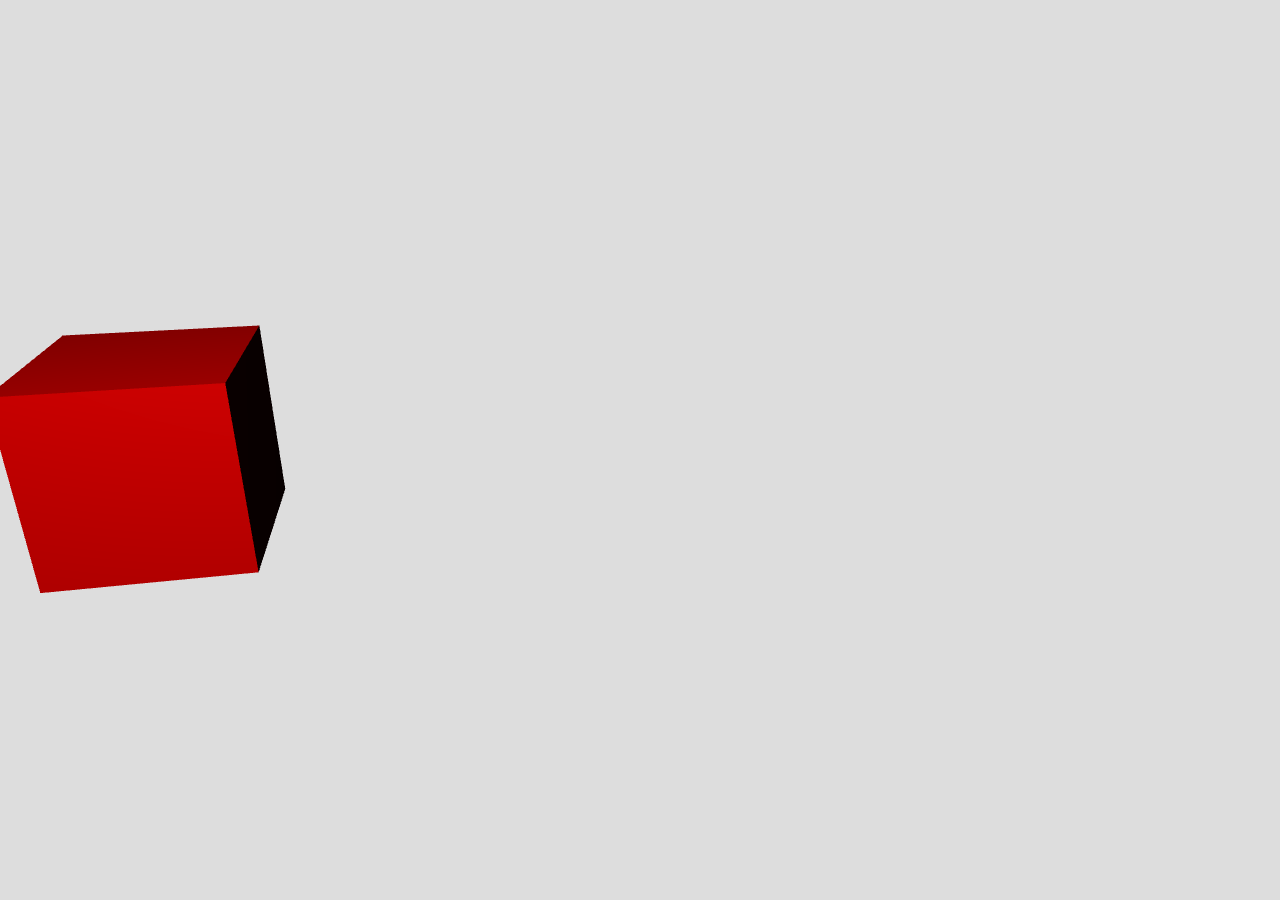
==== Javascript/index.html @ 14543d33 "Add files via upload" ====
<!DOCTYPE html>
<html>
<head>
	<meta charset="utf-8">
	<title>z 1</title>
	<style>
		body { margin: 0; padding: 0; font-size: 0; }
		canvas { width: 100%; height: 100%; }
	</style>
</head>
<body>
<script src="js/three.min.js"></script>
<script>
	var WIDTH = window.innerWidth;
	var HEIGHT = window.innerHeight;

document.addEventListener('keydown',onDocumentKeyDown,false);
document.addEventListener('keyup',onDocumentKeyUp,false);
var ROTATOR_X = 0;
var ROTATOR_Z = 0;
var STEP = 0.1;
var SPEED_X = 0;
var SPEED_Z = 0;
var MAX_SPEED = 1;

function speedUp(speed) {
	return speed < MAX_SPEED ? speed + STEP : speed;
}

function speedDown(speed) {
	return speed > -MAX_SPEED ? speed - STEP : speed;
}

function rotateY(rotator_x){
	if (rotator_x > 0) return 0.05;
	else if (rotator_x < 0) return -0.05;
	return 0;
}

function calculateSpeed(speed, rotator){
	if(rotator == 1){
		speed = speedUp(speed);
	}
	else if(rotator == -1){
		speed = speedDown(speed);
	}
	else {
		speed -= 0.05 * speed;
		if(Math.abs(speed) < 0.1) speed = 0;
	}
	return speed;
}

function onDocumentKeyDown(event){
	event = event || window.event;
	var keycode = event.keyCode;
	switch(keycode){
		case 37:
			console.log("left down");
			ROTATOR_X = -1;
			break;
		case 38:
			console.log("up down");
			ROTATOR_Z = -1
			break;
		case 39:
			console.log("right down");
			ROTATOR_X = 1;
			break;
		case 40:
			console.log("down down" );
			ROTATOR_Z = 1
			break;
		}
	}
	function onDocumentKeyUp(event){
		event = event || window.event;
		var keycode = event.keyCode;
		switch(keycode){
			case 37:
				console.log("left up");
				ROTATOR_X = 0;
				break;
			case 38:
				console.log("up up");
				ROTATOR_Z = 0
				break;
			case 39:
				console.log("right up");
				ROTATOR_X = 0;
				break;
			case 40:
				console.log("down up" );
				ROTATOR_Z = 0;
				break;
			}
		}



	var renderer = new THREE.WebGLRenderer({antialias:true});
	renderer.setSize(WIDTH, HEIGHT);
	renderer.setClearColor(0xDDDDDD, 1);
	document.body.appendChild(renderer.domElement);

	var scene = new THREE.Scene();

	var camera = new THREE.PerspectiveCamera(50, WIDTH/HEIGHT, 0.1, 10000);
	camera.position.z = 50;
	scene.add(camera);

	var boxGeometry = new THREE.BoxGeometry(10, 10, 10);
	var phongMaterial = new THREE.MeshPhongMaterial({color: 0xFF0000});
	var cube = new THREE.Mesh(boxGeometry, phongMaterial);
	cube.position.x = -25;
	cube.rotation.set(0.4, 0.2, 0);
	scene.add(cube);

	var light = new THREE.PointLight(0xFFFFFF);
	light.position.set(-10, 15, 50);
	scene.add(light);

	var t = 0;
	function render() {
		t += 0.01;
		requestAnimationFrame(render);
		SPEED_X = calculateSpeed(SPEED_X, ROTATOR_X)
		SPEED_Z = calculateSpeed(SPEED_Z, ROTATOR_Z)
		cube.position.z += SPEED_Z;
        cube.position.x += SPEED_X;
		cube.rotation.y += rotateY(SPEED_X);
		renderer.render(scene, camera);
	}
	render();
</script>
</body>
</html>
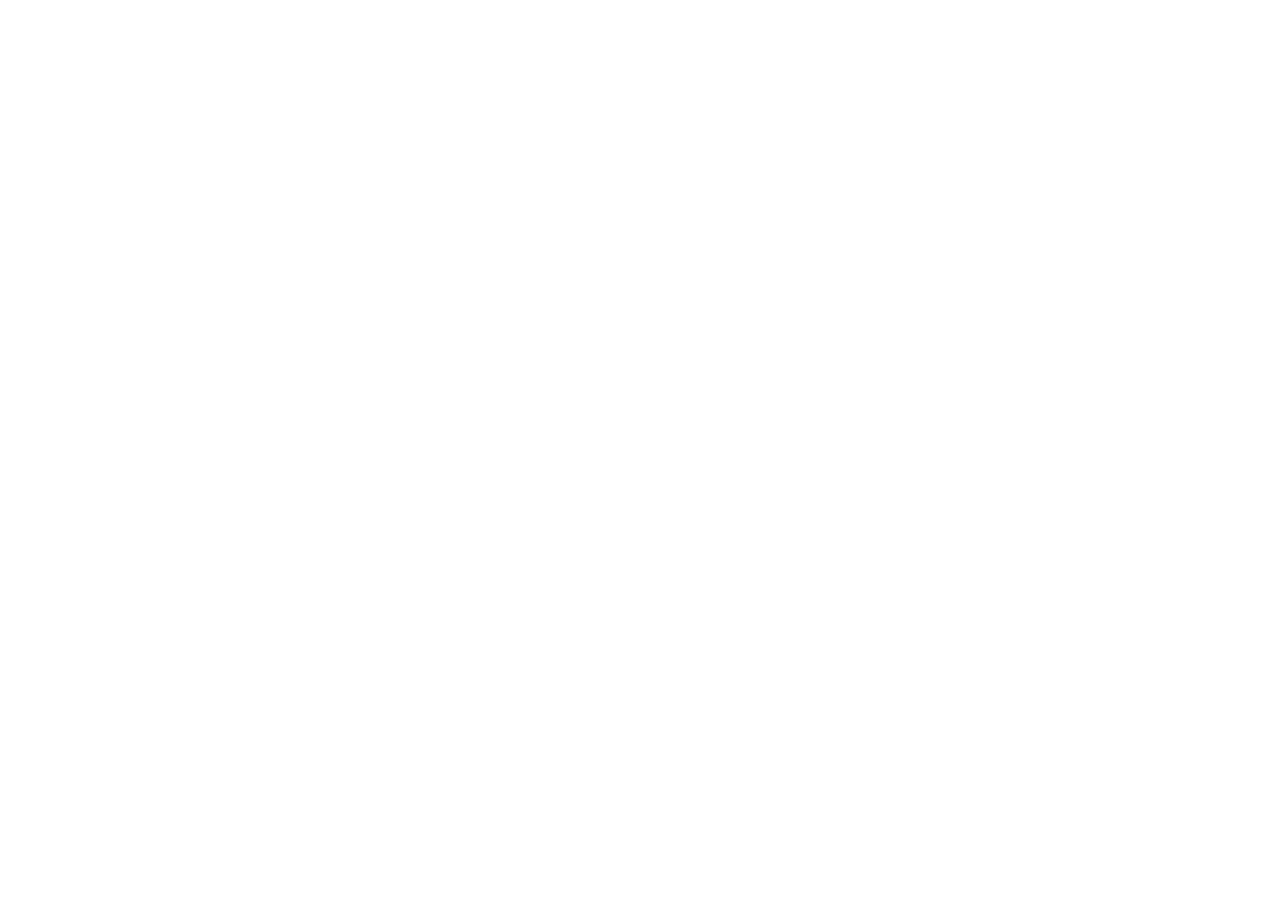
==== commit 61118cf6: "Update index.html" ====
--- a/Javascript/index.html
+++ b/Javascript/index.html
@@ -10,128 +10,100 @@
 </head>
 <body>
 <script src="js/three.min.js"></script>
+<script src="js/Animation.js"></script>
+<script src="js/AnimationHandler.js"></script>
+<script src="js/KeyFrameAnimation.js"></script>
+<script src="js/ColladaLoader.js"></script>
 <script>
-	var WIDTH = window.innerWidth;
-	var HEIGHT = window.innerHeight;
 
-document.addEventListener('keydown',onDocumentKeyDown,false);
-document.addEventListener('keyup',onDocumentKeyUp,false);
-var ROTATOR_X = 0;
-var ROTATOR_Z = 0;
-var STEP = 0.1;
-var SPEED_X = 0;
-var SPEED_Z = 0;
-var MAX_SPEED = 1;
+var model;
+var animations;
+var kfAnimations = [ ];
+var kfAnimationsLength = 0;
+var loader = new THREE.ColladaLoader();
+var lastTimestamp = 0;
+var progress = 0;
+var WIDTH = window.innerWidth;
+var HEIGHT = window.innerHeight;
 
-function speedUp(speed) {
-	return speed < MAX_SPEED ? speed + STEP : speed;
+var renderer = new THREE.WebGLRenderer({antialias:true});
+renderer.setSize(WIDTH, HEIGHT);
+renderer.setClearColor(0xDDDDDD, 1);
+document.body.appendChild(renderer.domElement);
+
+var scene = new THREE.Scene();
+
+var camera = new THREE.PerspectiveCamera(50, WIDTH/HEIGHT, 0.1, 10000);
+camera.position.z = 50;
+scene.add(camera);
+
+var light = new THREE.PointLight(0xFFFFFF);
+light.position.set(-10, 15, 50);
+scene.add(light);
+
+
+function start() {
+	for ( var i = 0; i < kfAnimationsLength; ++i ) {
+		var animation = kfAnimations[i];
+		for ( var h = 0, hl = animation.hierarchy.length; h < hl; h++ ) {
+			var keys = animation.data.hierarchy[ h ].keys;
+			var sids = animation.data.hierarchy[ h ].sids;
+			var obj = animation.hierarchy[ h ];
+			if ( keys.length && sids ) {
+				for ( var s = 0; s < sids.length; s++ ) {
+					var sid = sids[ s ];
+					var next = animation.getNextKeyWith( sid, h, 0 );
+					if ( next ) next.apply( sid );
+				}
+				obj.matrixAutoUpdate = false;
+				animation.data.hierarchy[ h ].node.updateMatrix();
+				obj.matrixWorldNeedsUpdate = true;
+			}
+		}
+		animation.loop = false;
+		animation.play();
+	}
 }
 
-function speedDown(speed) {
-	return speed > -MAX_SPEED ? speed - STEP : speed;
+
+function render( timestamp ) {
+	var frameTime = ( timestamp - lastTimestamp ) * 0.001;
+	if ( progress >= 0 && progress < 5 ) {
+		for ( var i = 0; i < kfAnimationsLength; ++i ) {
+			kfAnimations[ i ].update( frameTime );
+		}
+	} else if ( progress >= 5 ) {
+		for ( var i = 0; i < kfAnimationsLength; ++i ) {
+			kfAnimations[ i ].stop();
+		}
+		progress = 0;
+		start();
+	}
+	progress += frameTime;
+	lastTimestamp = timestamp;
+	renderer.render( scene, camera );
+	requestAnimationFrame( render );
 }
 
-function rotateY(rotator_x){
-	if (rotator_x > 0) return 0.05;
-	else if (rotator_x < 0) return -0.05;
-	return 0;
-}
 
-function calculateSpeed(speed, rotator){
-	if(rotator == 1){
-		speed = speedUp(speed);
+loader.load( 'test2.dae', function ( collada ) {
+	model = collada.scene;
+	animations = collada.animations;
+	kfAnimationsLength = animations.length;
+	for ( var i = 0; i < kfAnimationsLength; ++i ) {
+		var animation = animations[ i ];
+		var kfAnimation = new THREE.KeyFrameAnimation( animation );
+		kfAnimation.timeScale = 1;
+		kfAnimations.push( kfAnimation );
 	}
-	else if(rotator == -1){
-		speed = speedDown(speed);
-	}
-	else {
-		speed -= 0.05 * speed;
-		if(Math.abs(speed) < 0.1) speed = 0;
-	}
-	return speed;
-}
-
-function onDocumentKeyDown(event){
-	event = event || window.event;
-	var keycode = event.keyCode;
-	switch(keycode){
-		case 37:
-			console.log("left down");
-			ROTATOR_X = -1;
-			break;
-		case 38:
-			console.log("up down");
-			ROTATOR_Z = -1
-			break;
-		case 39:
-			console.log("right down");
-			ROTATOR_X = 1;
-			break;
-		case 40:
-			console.log("down down" );
-			ROTATOR_Z = 1
-			break;
-		}
-	}
-	function onDocumentKeyUp(event){
-		event = event || window.event;
-		var keycode = event.keyCode;
-		switch(keycode){
-			case 37:
-				console.log("left up");
-				ROTATOR_X = 0;
-				break;
-			case 38:
-				console.log("up up");
-				ROTATOR_Z = 0
-				break;
-			case 39:
-				console.log("right up");
-				ROTATOR_X = 0;
-				break;
-			case 40:
-				console.log("down up" );
-				ROTATOR_Z = 0;
-				break;
-			}
-		}
+  model.position.set(0,0,-3);
+	model.scale.x = model.scale.y = model.scale.z = 1;
+  scene.add( model );
+	start();
+	render( lastTimestamp );
+} );
 
 
-
-	var renderer = new THREE.WebGLRenderer({antialias:true});
-	renderer.setSize(WIDTH, HEIGHT);
-	renderer.setClearColor(0xDDDDDD, 1);
-	document.body.appendChild(renderer.domElement);
-
-	var scene = new THREE.Scene();
-
-	var camera = new THREE.PerspectiveCamera(50, WIDTH/HEIGHT, 0.1, 10000);
-	camera.position.z = 50;
-	scene.add(camera);
-
-	var boxGeometry = new THREE.BoxGeometry(10, 10, 10);
-	var phongMaterial = new THREE.MeshPhongMaterial({color: 0xFF0000});
-	var cube = new THREE.Mesh(boxGeometry, phongMaterial);
-	cube.position.x = -25;
-	cube.rotation.set(0.4, 0.2, 0);
-	scene.add(cube);
-
-	var light = new THREE.PointLight(0xFFFFFF);
-	light.position.set(-10, 15, 50);
-	scene.add(light);
-
-	var t = 0;
-	function render() {
-		t += 0.01;
-		requestAnimationFrame(render);
-		SPEED_X = calculateSpeed(SPEED_X, ROTATOR_X)
-		SPEED_Z = calculateSpeed(SPEED_Z, ROTATOR_Z)
-		cube.position.z += SPEED_Z;
-        cube.position.x += SPEED_X;
-		cube.rotation.y += rotateY(SPEED_X);
-		renderer.render(scene, camera);
-	}
-	render();
 </script>
 </body>
 </html>
